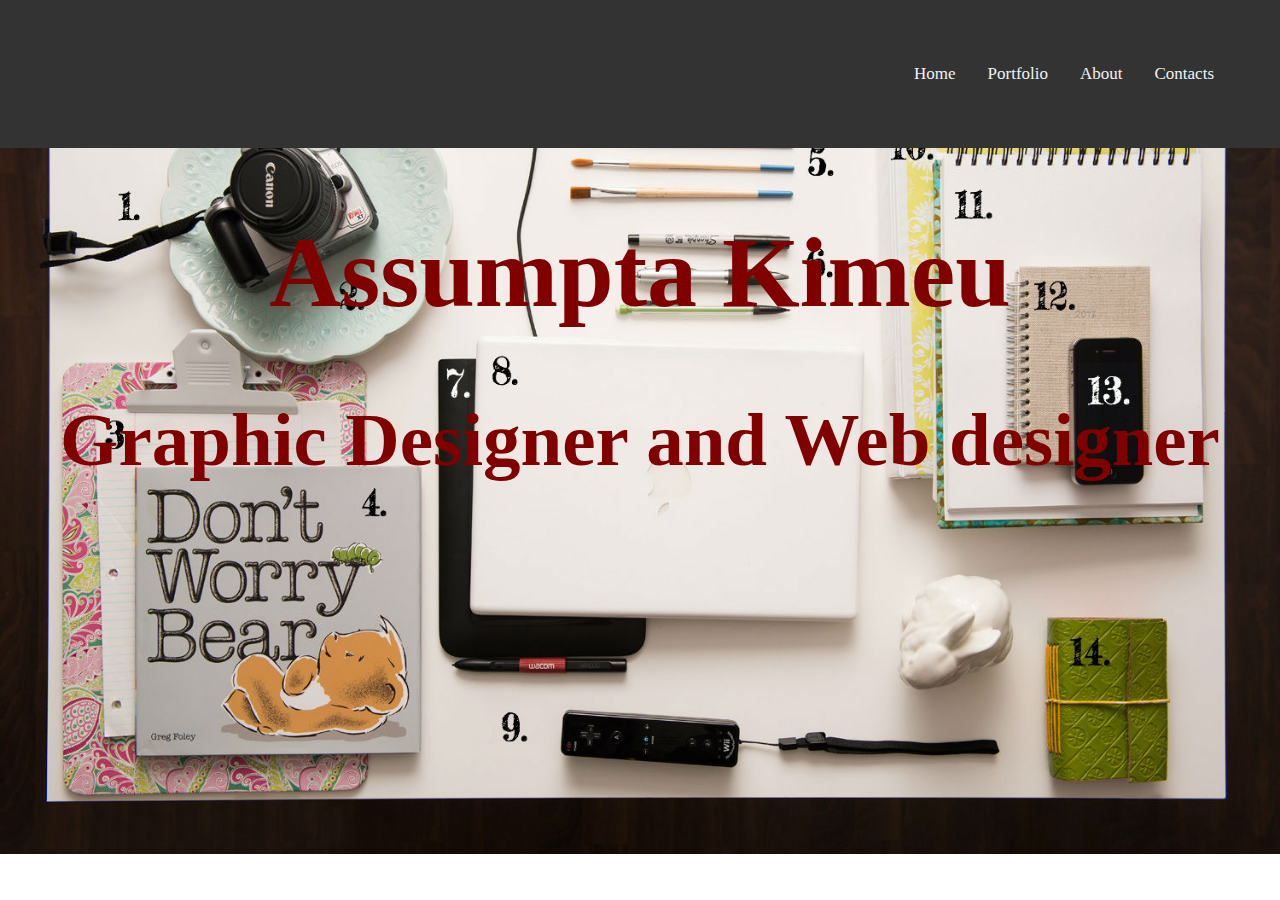
==== index.html @ 330cfd24 "portfolio" ====
<!DOCTYPE html>
<html>
<head>
	<title>quiz 6</title>
	<link rel="stylesheet" type="text/css" href="css/normalize.css">
	<link rel="stylesheet" type="text/css" href="css/main.css">

</head>

<body>
	<div class="topnav">
		
		<a href="contacts.html">Contacts</a>
		<a href="about.html">About</a>
		<a href="portfolio.html">Portfolio</a>
		<a href="index.html">Home</a>

	</div>
	<div class="container">
		<h1>Assumpta Kimeu</h1>
		<h2>Graphic Designer and Web designer</h2>
		  
		
	</div>
</body>
</html>
---- css/main.css ----
body{
    background-image:/*linear-gradient(rgba(0,0,0,0.5),rgba(0,0,0,0.5)),*/url(../img/Megans-Tools.jpg);
    background-repeat :no-repeat;
    background-size: cover;
    
}

.topnav {
    background-color: #333;
    overflow: hidden;
    padding: 50px;
}

/* Style the links inside the navigation bar */
.topnav a {
    float: right;
    color: #f2f2f2;
    text-align: center;
    padding: 14px 16px;
    text-decoration: none;
    font-size: 17px;
}

/* Change the color of links on hover */
.topnav a:hover {
    background-color: orange;
    color: black;
}

/* Add a color to the active/current link */
.topnav a.active {
    background-color: #4CAF50;
    color: white;
}
.container{
    font-size: 50px;
    text-align: center;
    color: maroon;

}
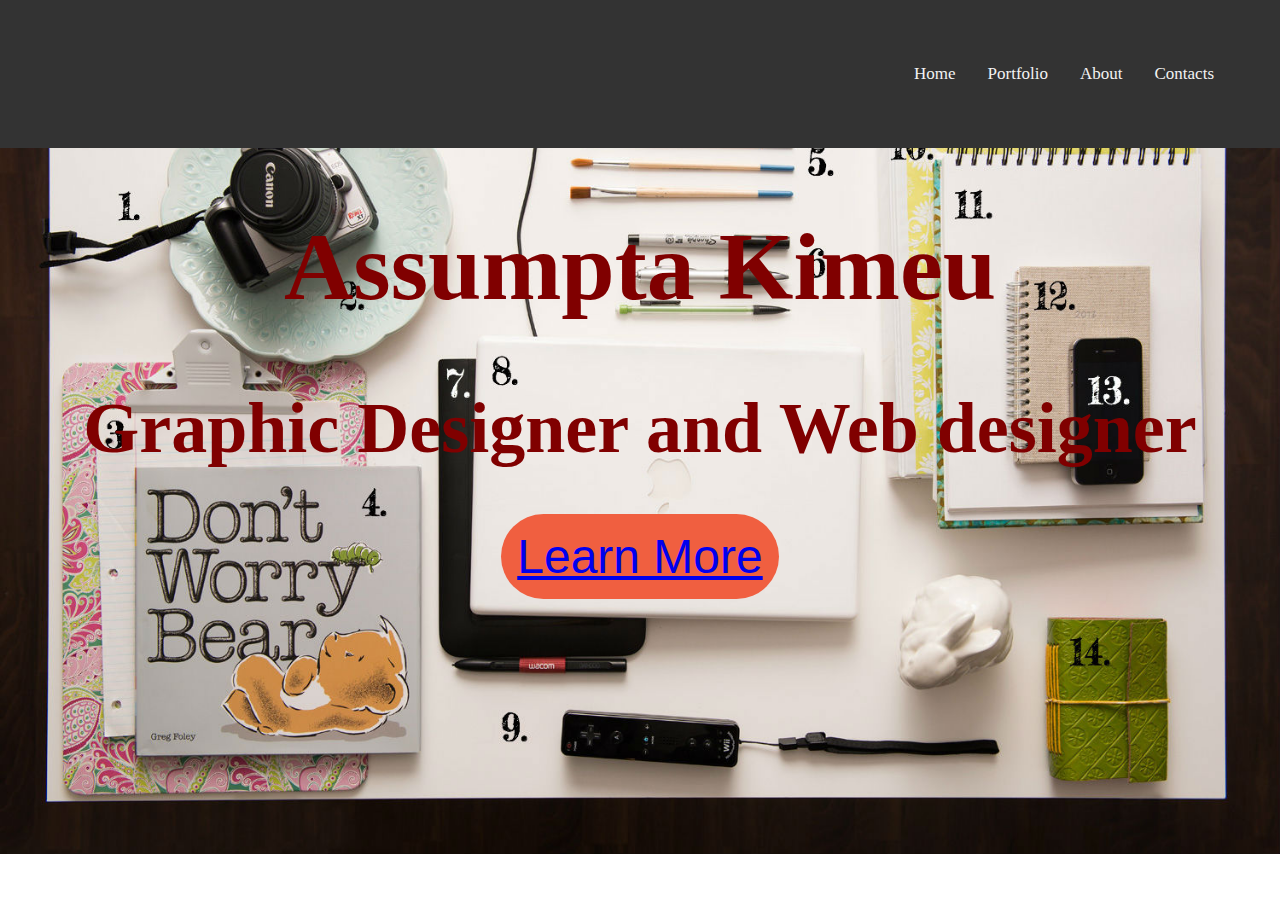
==== commit f0eac9ab: "modified" ====
--- a/index.html
+++ b/index.html
@@ -14,11 +14,13 @@
 		<a href="about.html">About</a>
 		<a href="portfolio.html">Portfolio</a>
 		<a href="index.html">Home</a>
+		
 
 	</div>
 	<div class="container">
 		<h1>Assumpta Kimeu</h1>
 		<h2>Graphic Designer and Web designer</h2>
+		<a class="btn btn-primary btn-xl js-scroll-trigger" href="about.html"> Learn More</a>
 		  
 		
 	</div>
--- a/css/main.css
+++ b/css/main.css
@@ -27,14 +27,36 @@
     color: black;
 }
 
-/* Add a color to the active/current link */
-.topnav a.active {
-    background-color: #4CAF50;
-    color: white;
-}
+
 .container{
-    font-size: 50px;
     text-align: center;
     color: maroon;
+    font-size: 3em;
 
-}+}
+
+    .btn {
+  font-weight: 400;
+  /*text-transform: uppercase;*/
+  border: none;
+  border-radius: 100px;
+  font-family: 'Open Sans', 'Helvetica Neue', Arial, sans-serif;
+}
+
+.btn-xl {
+  padding: 1rem 1rem;
+}
+
+.btn-primary {
+  background-color: #F05F40;
+  border-color: #F05F40;
+}
+
+.btn-primary:hover, .btn-primary:focus, .btn-primary:active {
+  color: #fff;
+  background-color: #ee4b28 !important;
+}
+
+.btn-primary:active, .btn-primary:focus {
+  box-shadow: 0 0 0 0.2rem rgba(240, 95, 64, 0.5) !important;
+}
